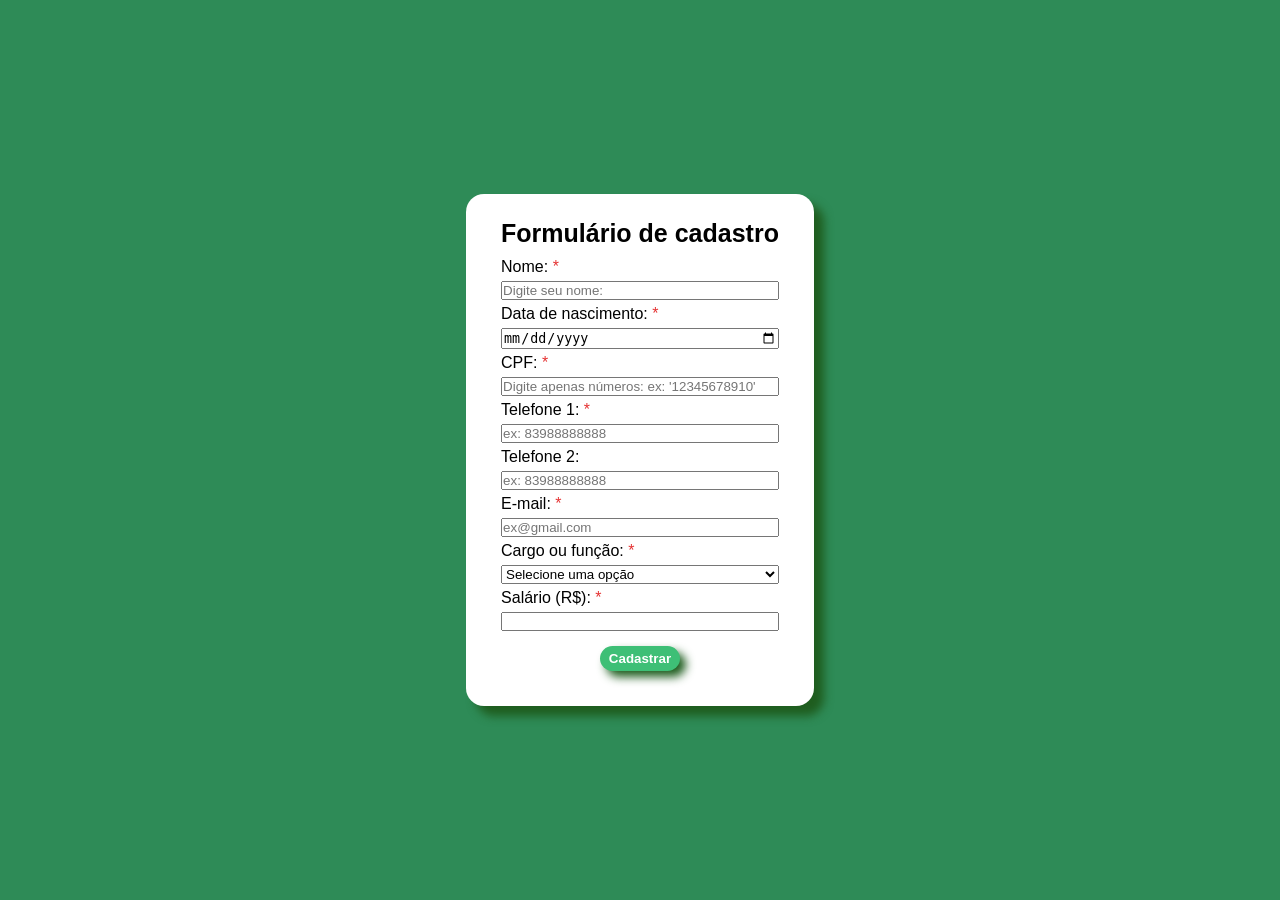
==== Cadastro.html @ 6a8eb927 "Tela de cadastro" ====
<!DOCTYPE html>
<html lang="pt-br">
<head>
    <meta charset="UTF-8">
    <meta name="viewport" content="width=device-width, initial-scale=1.0">
    <link rel="stylesheet" href="estilização/style.css">
    <title>PDV SYSTEM| Criar conta</title>
</head>
<body>
    <div class="cadastro-container">
        <h1>Formulário de cadastro</h1>

        <form action="Login.html" method="get">
        
        <label for="nome">Nome: <span>*</span></label>
        <input type="text" name="nome" id="nome" placeholder="Digite seu nome:" required>

        <label for="dat-nasc">Data de nascimento: <span>*</span></label>
        <input type="date" name="nascimento" id="nascimento" required>

        <label for="cpf">CPF: <span>*</span></label>
        <input type="text" name="cpf" id="cpf" placeholder="Digite apenas números: ex: '12345678910'" required minlength="11" maxlength="11">

        <label for="telefone">Telefone 1: <span>*</span></label>
        <input type="tel" name="tel" id="tel" required placeholder="ex: 83988888888" >
        
        <label for="telefone">Telefone 2: </label>
        <input type="tel" name="tel2" id="tel2" placeholder="ex: 83988888888">
        
        <label for="email">E-mail: <span>*</span></label>
        <input type="email" name="email" id="email" required placeholder="ex@gmail.com">

        <label for="employee">Cargo ou função: <span>*</span></label>
        <select name="employee" id="employee" required>
            <option value="" disabled selected>Selecione uma opção</option>
            <option value="vendedor">Vendedor</option>
            <option value="gerente">Gerente</option>
            <option value="estoquista">Estoquista</option>
        </select>

         <label for="employee">Salário (R$): <span>*</span></label>
        <input type="number" name="salario" id="salario" step="0.01">
        
        <input type="submit" value="Cadastrar" class="cad-btn">

        </form>
    </div>
</body>
</html>
---- estilização/style.css ----
* {
    margin: 0;
    padding: 0;
    box-sizing: border-box;
}

body {
    font-family: 'Segoe UI', Tahoma, Geneva, Verdana, sans-serif;
    display: flex;
    justify-content: center;
    align-items: center;
    height: 100vh;
    background-color: #2e8b57;
}

.cadastro-container {
    display: flex;
    flex-direction: column;
    padding: 25px 35px;
    background-color: white;
    border-radius: 18px;
    box-shadow: 10px 10px 10px rgb(31, 93, 31);
}

h1{
    font-size: 25px;
    padding-bottom: 10px;
}

form {
    display: flex;
    flex-direction: column;
    gap: 5px;

}

span {
    color: rgb(229, 50, 50);
}

.cad-btn{
    margin: 10px auto;
    padding: 5px;
    width: 80px;
    justify-content: center;
    background-color: #3ebf76;
    color: white;
    font-weight: bolder;
    border-radius: 15px;
    border: none;
    box-shadow: 6px 6px 10px rgb(31, 93, 31);
    cursor: pointer;
    transition: transform 0.5s;
}

.cad-btn:hover {
    transform: scale(1.15);
}
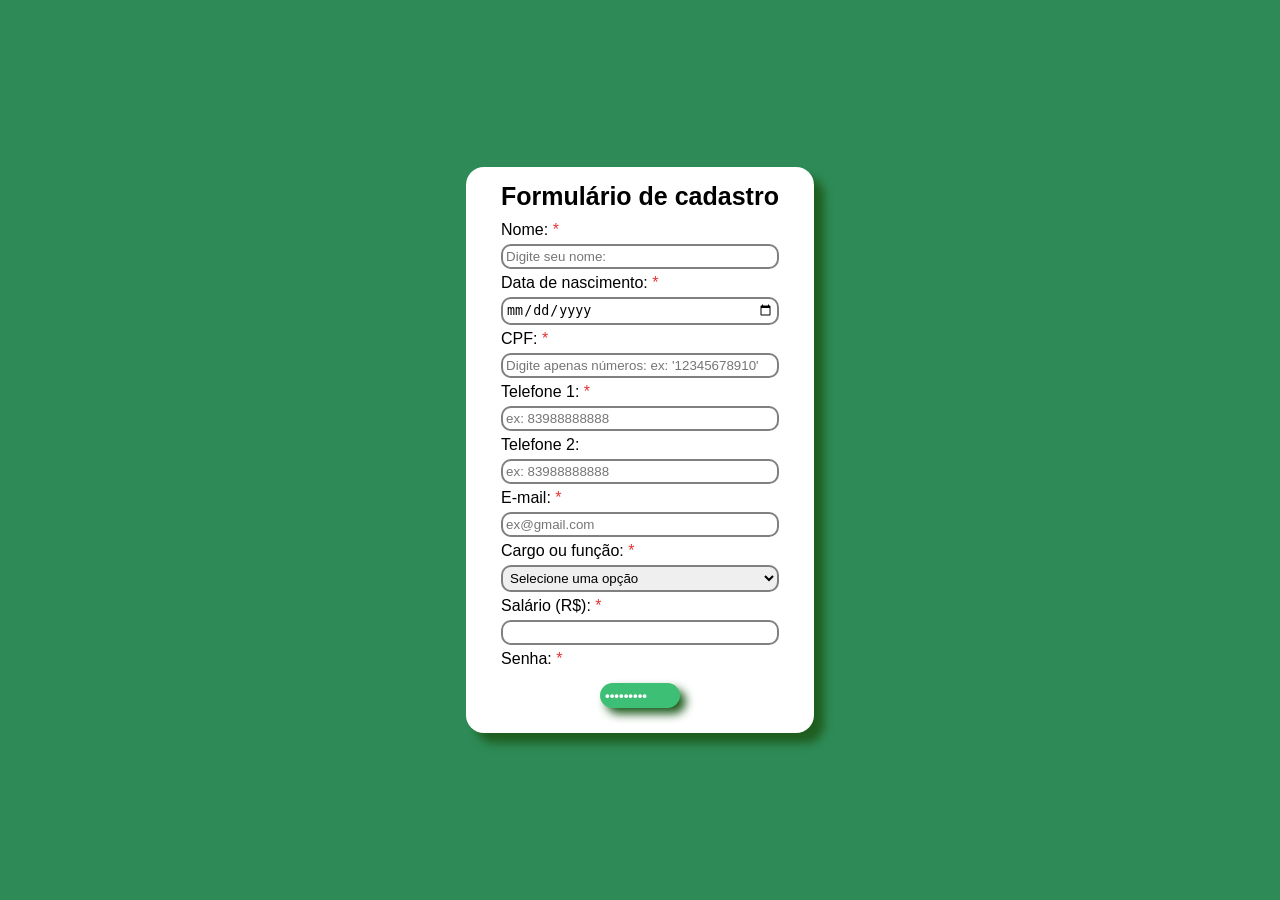
==== commit 32785ba9: "Alteração do link do css do arquivo Cadastro.html" ====
--- a/Cadastro.html
+++ b/Cadastro.html
@@ -3,14 +3,14 @@
 <head>
     <meta charset="UTF-8">
     <meta name="viewport" content="width=device-width, initial-scale=1.0">
-    <link rel="stylesheet" href="estilização/style.css">
+    <link rel="stylesheet" href="estilização/Cadastro.css">
     <title>PDV SYSTEM| Criar conta</title>
 </head>
 <body>
     <div class="cadastro-container">
         <h1>Formulário de cadastro</h1>
 
-        <form action="Login.html" method="get">
+        <form action="#" method="post">
         
         <label for="nome">Nome: <span>*</span></label>
         <input type="text" name="nome" id="nome" placeholder="Digite seu nome:" required>
@@ -39,7 +39,10 @@
         </select>
 
          <label for="employee">Salário (R$): <span>*</span></label>
-        <input type="number" name="salario" id="salario" step="0.01">
+        <input type="number" name="salario" id="salario" step="0.01" min="0">
+
+        <label for="senha">Senha: <span>*</span></label>
+        <input type="password" name="senha" id="senha" required minlength="8" placeholder="Digite sua senha:>
         
         <input type="submit" value="Cadastrar" class="cad-btn">
 
--- a/estilização/Cadastro.css
+++ b/estilização/Cadastro.css
@@ -0,0 +1,72 @@
+* {
+    margin: 0;
+    padding: 0;
+    box-sizing: border-box;
+}
+
+body {
+    font-family: 'Segoe UI', Tahoma, Geneva, Verdana, sans-serif;
+    display: flex;
+    justify-content: center;
+    align-items: center;
+    height: 100vh;
+    background-color: #2e8b57;
+}
+
+.cadastro-container {
+    display: flex;
+    flex-direction: column;
+    padding: 15px 35px;
+    background-color: white;
+    border-radius: 18px;
+    box-shadow: 10px 10px 10px rgb(31, 93, 31);
+}
+
+h1{
+    font-size: 25px;
+    padding-bottom: 10px;
+}
+
+form {
+    display: flex;
+    flex-direction: column;
+    gap: 5px;
+
+}
+
+span {
+    color: rgb(229, 50, 50);
+}
+
+.cad-btn{
+    margin: 10px auto;
+    padding: 5px;
+    width: 80px;
+    justify-content: center;
+    background-color: #3ebf76;
+    color: white;
+    font-weight: bolder;
+    border-radius: 15px;
+    border: none;
+    box-shadow: 6px 6px 10px rgb(31, 93, 31);
+    cursor: pointer;
+    transition: transform 0.5s;
+}
+
+.cad-btn:hover {
+    transform: scale(1.15);
+}
+
+input {
+    padding: 3px;
+    border: 2px solid;
+    border-radius: 10px;
+    border-color: grey;
+}
+
+select {
+    padding: 3px;
+    border: 2px solid;
+    border-radius: 10px;
+    border-color: grey;
+}
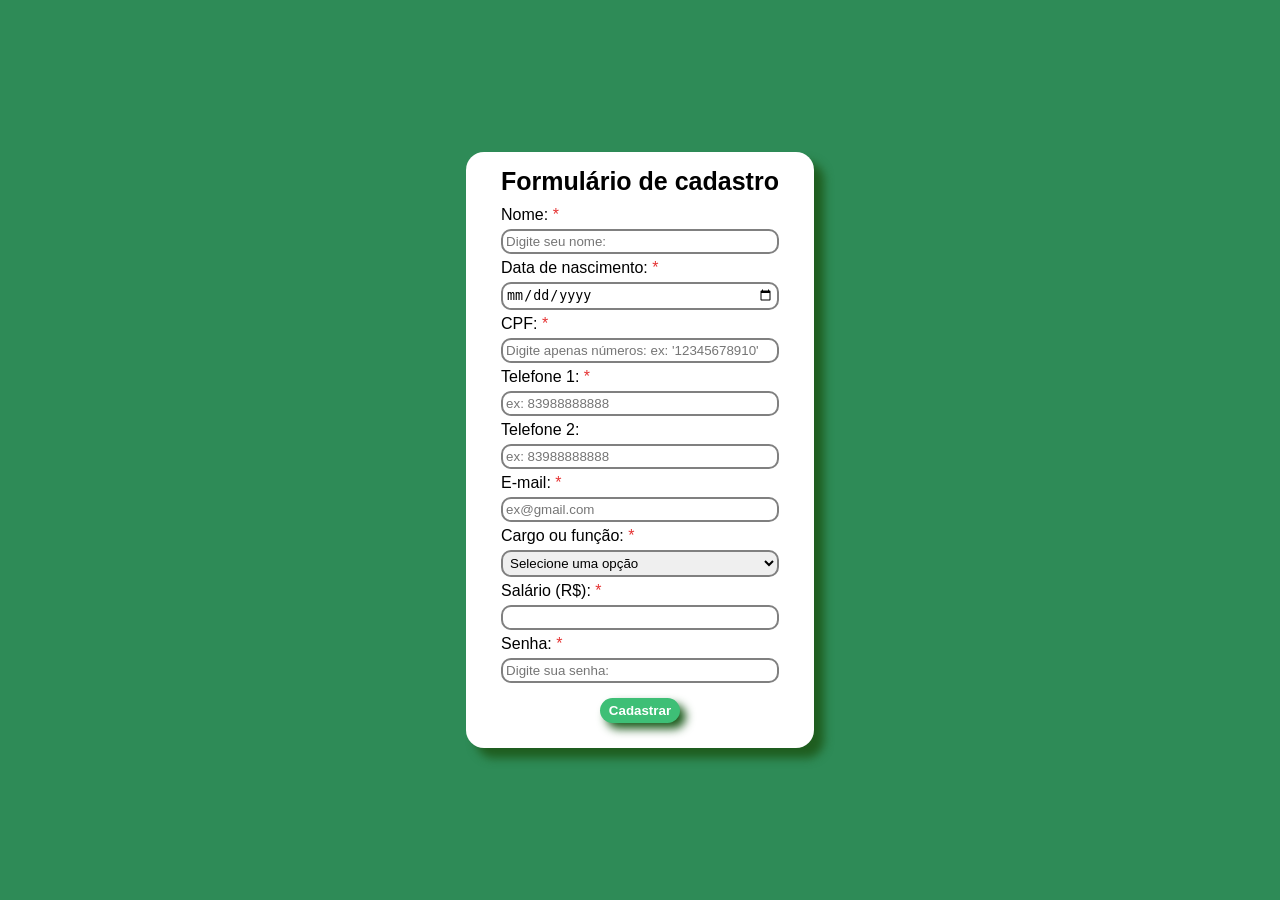
==== commit b520d1ed: "Adição da aspa no final da linha de senha" ====
--- a/Cadastro.html
+++ b/Cadastro.html
@@ -38,11 +38,11 @@
             <option value="estoquista">Estoquista</option>
         </select>
 
-         <label for="employee">Salário (R$): <span>*</span></label>
+        <label for="employee">Salário (R$): <span>*</span></label>
         <input type="number" name="salario" id="salario" step="0.01" min="0">
 
         <label for="senha">Senha: <span>*</span></label>
-        <input type="password" name="senha" id="senha" required minlength="8" placeholder="Digite sua senha:>
+        <input type="password" name="senha" id="senha" required minlength="8" placeholder="Digite sua senha:">
         
         <input type="submit" value="Cadastrar" class="cad-btn">
 
